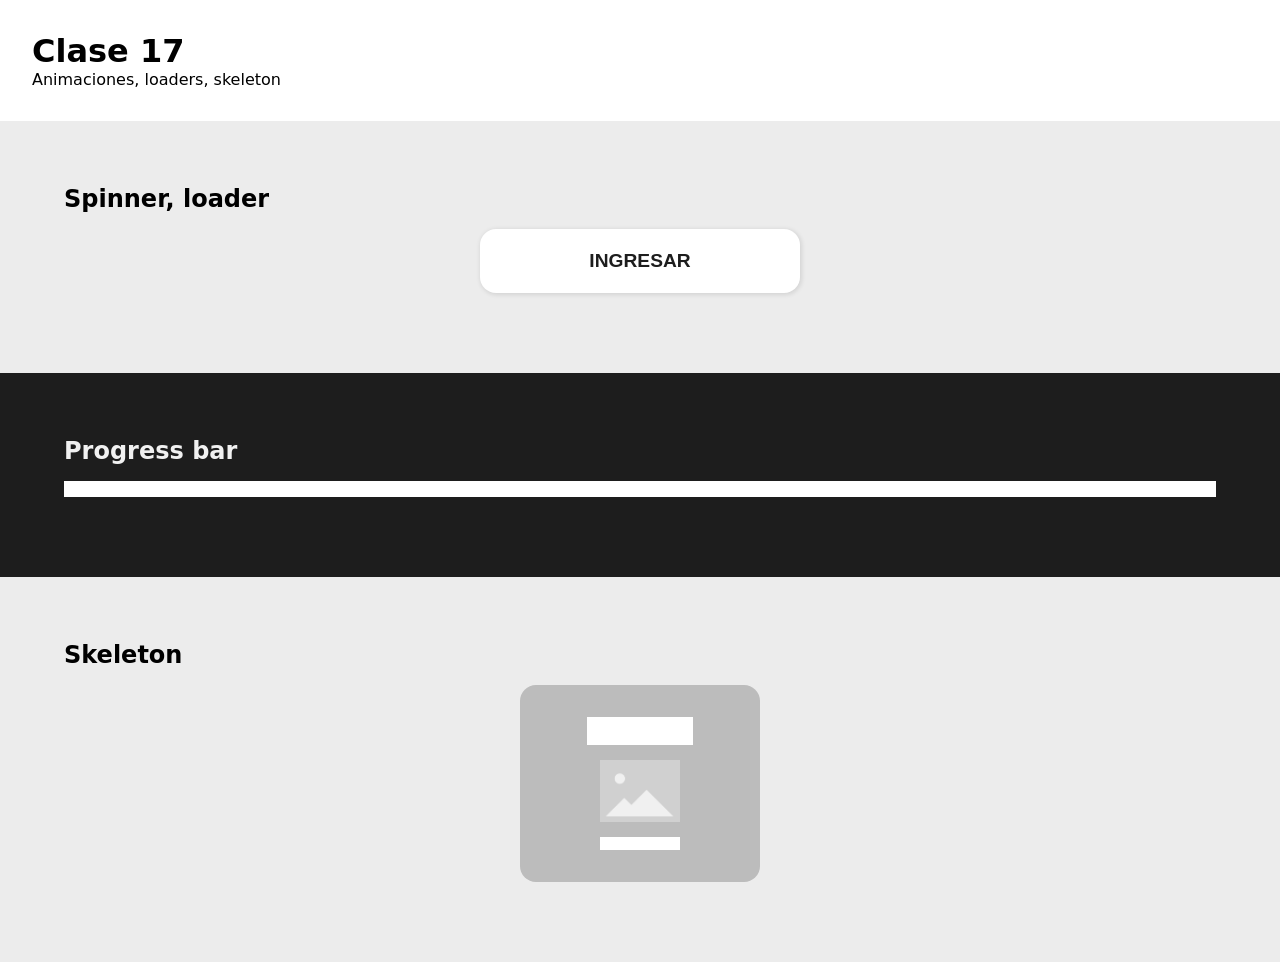
==== loader-progressbar-skeleton-main/index.html @ d0966779 "Clase 15: Inicio de clase" ====
<!DOCTYPE html>
<html lang="es">
<head>
    <meta charset="UTF-8">
    <meta http-equiv="X-UA-Compatible" content="IE=edge">
    <meta name="viewport" content="width=device-width, initial-scale=1.0">
    <title>Clase 17</title>

    <link rel="stylesheet" href="./styles.css">
</head>
<body>
    <header>
        <h1>Clase 17</h1>
        <p>Animaciones, loaders, skeleton</p>
    </header>

    <section>
        <h2>Spinner, loader</h2>
        <button>
            <img class="oculto" src="./loader.gif" alt="">
            <span>INGRESAR</span>
        </button>
    </section>
    
    <section class="bg-dark">
        <h2>Progress bar</h2>
        
        <div id="barra">
            <div id="relleno"></div>
        </div>
        
    </section>
        
            
    <section id="pokemon">
        <h2>Skeleton</h2>
        <article class="skeleton">
            <h2>Nombre</h2>
            <img src="./imgplaceholder.png" alt="pokemon">
            <h6>Tipo: especie</h6>
        </article>
    </section> 



    <script src="./app.js"></script>
</body>
</html>
---- loader-progressbar-skeleton-main/styles.css ----
*{
    margin: 0;
    padding: 0;
    box-sizing: border-box;
}

header{
    padding: 2rem;
}

body{
    font-family:system-ui,-apple-system,"Segoe UI","Roboto","Ubuntu","Cantarell","Noto Sans",sans-serif,"Apple Color Emoji","Segoe UI Emoji","Segoe UI Symbol","Noto Color Emoji";
}
section{
    background-color: rgb(236, 236, 236);
    padding: 4rem;
}
.bg-dark{
    background-color: rgb(29, 29, 29);
    color: rgb(241, 241, 241);
}

button{
    display: flex;
    justify-content: center;
    align-items: center;
    width: 20rem;
    height: 4rem;
    margin: 1rem auto;
    padding: 1rem;
    border-radius: 1rem;
    outline: none;
    border: none;
    background-color: white;
    box-shadow: 1px 1px 4px 1px rgba(0, 0, 0, 0.1);
    font-weight: bold;
    font-size: 1.2rem;
    color: rgb(29, 29, 29);
    cursor: pointer;
}
button:hover{
    background-color: rgb(250, 250, 245);
}
button:active{
    box-shadow: 1px 1px 4px 1px rgba(0, 0, 0, 0.01);
    transform: scale(99%);
}
button[disabled]{
    background-color: rgb(189, 189, 189);
}
button img{
    width: 40px;
}

.oculto{
    display: none;
}

#barra{
    margin: 1rem 0;
    background-color: white;
    width: 100%;
    height: 1rem;
}
#relleno{
    background-color: greenyellow;
    height: 100%;
    width: 0%;
}

article{
    width: 15rem;
    padding: 2rem 1rem;
    margin: 1rem auto;
    background-color: rgb(255, 250, 98);
    display: flex;
    flex-direction: column;
    justify-content: center;
    align-items: center;
    gap: 15px;
    border-radius: 1rem;
}

article img{
    width: 80px;
}

.skeleton{
    background-color: rgb(188, 188, 188);
    animation: titilar 2s infinite ease-in;
}
.skeleton h2{
    color: white;
    background-color: white;
}
.skeleton h6{
    color: white;
    background-color: white;
}

@keyframes titilar {
    0%{
        opacity: .9;
    }
    50%{
        opacity: .4;
    }
    100%{
        opacity: .9;
    }
}
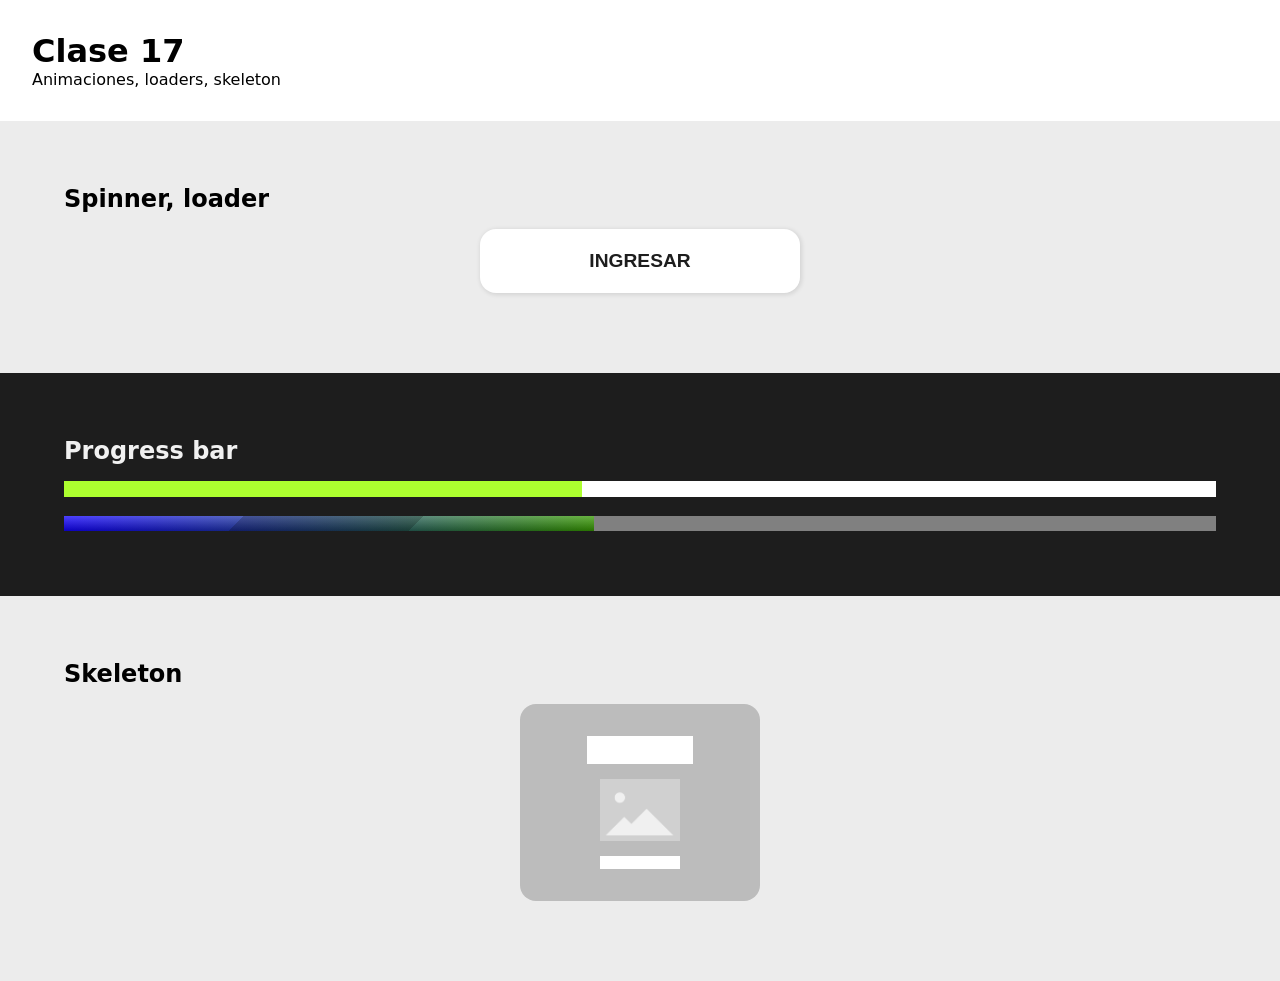
==== commit 1984aa7b: "Clase 15: Inicio de clase" ====
--- a/loader-progressbar-skeleton-main/index.html
+++ b/loader-progressbar-skeleton-main/index.html
@@ -28,6 +28,8 @@
         <div id="barra">
             <div id="relleno"></div>
         </div>
+
+        <progress value="0" max="100" ></progress>
         
     </section>
         
--- a/loader-progressbar-skeleton-main/styles.css
+++ b/loader-progressbar-skeleton-main/styles.css
@@ -110,3 +110,17 @@
     }
 }
 
+progress[value] {
+    -webkit-appearance: none;
+    appearance: none;
+    width: 100%;
+    height: 15px;
+}
+::-webkit-progress-value {
+    background-image: -webkit-linear-gradient(-45deg, transparent 33%, rgba(0, 0, 0, .2) 33%, rgba(0, 0, 0, .2) 66%, transparent 66%), -webkit-linear-gradient(top, rgba(255, 255, 255, .25), rgba(0, 0, 0, .25)), -webkit-linear-gradient(left, #1000ff, #359900);
+    /* background-color: blue; */
+}
+::-moz-progress-bar {
+    background-image: -webkit-linear-gradient(-45deg, transparent 33%, rgba(0, 0, 0, .2) 33%, rgba(0, 0, 0, .2) 66%, transparent 66%), -webkit-linear-gradient(top, rgba(255, 255, 255, .25), rgba(0, 0, 0, .25)), -webkit-linear-gradient(left, #1000ff, #359900);
+    /* background-color: blue; */
+}
